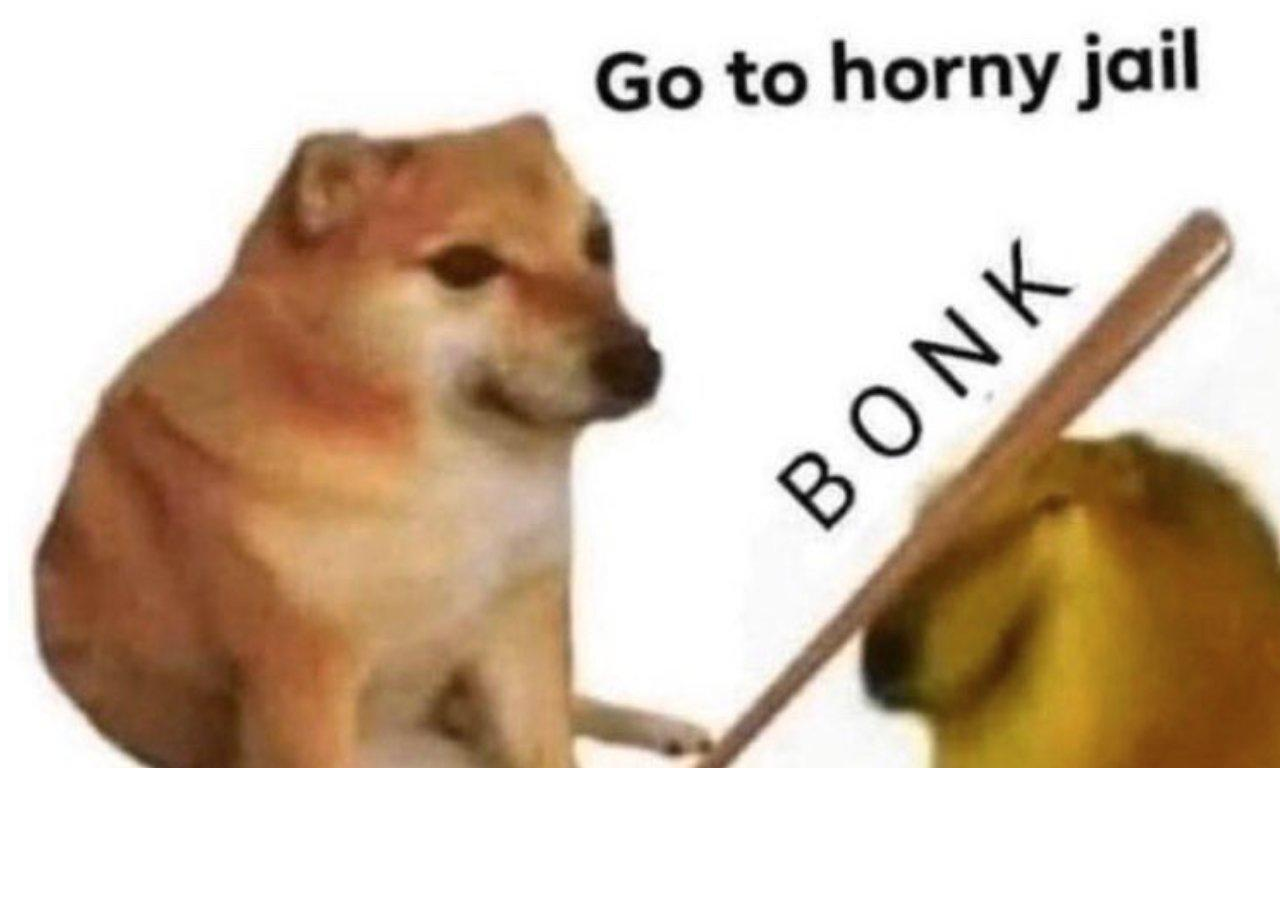
==== Horny.html @ 4aea8038 "Add files via upload" ====
<!DOCTYPE html>
<html lang="en" dir="ltr">
  <head>
    <meta charset="utf-8">
    <title>No Horny</title>
    <link rel="stylesheet" href="/Alessias Site/css/styles.css">
  </head>
  <body>
    <img class="HornyJail" src="images/HornyJail.jpg" alt="Horny Jail">
  </body>
</html>
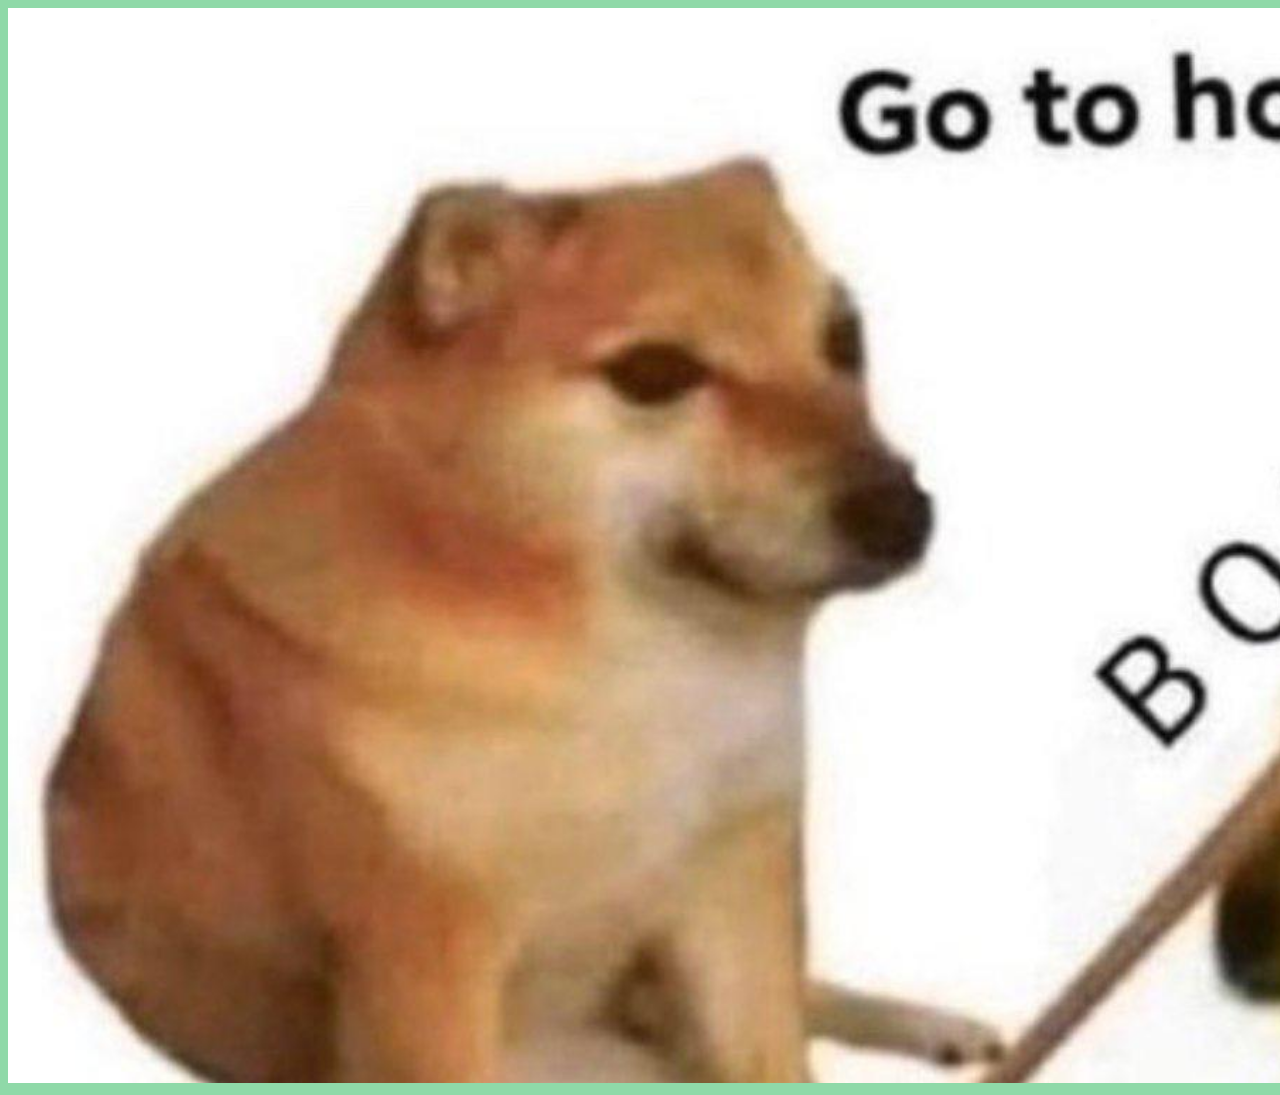
==== commit 228f412c: "Add files via upload" ====
--- a/Horny.html
+++ b/Horny.html
@@ -3,7 +3,7 @@
   <head>
     <meta charset="utf-8">
     <title>No Horny</title>
-    <link rel="stylesheet" href="/Alessias Site/css/styles.css">
+    <link rel="stylesheet" href="css/styles.css">
   </head>
   <body>
     <img class="HornyJail" src="images/HornyJail.jpg" alt="Horny Jail">
--- a/css/styles.css
+++ b/css/styles.css
@@ -0,0 +1,70 @@
+h1 {
+  position: relative;
+  text-align: center;
+  margin-top: 0px;
+  font-family: 'Orelega One', cursive;
+  color: #28b5b5;
+  font-size: 50px;
+  bottom: 200px;
+}
+
+p {
+  text-align: center;
+  position: relative;
+  font-family: 'Orelega One', cursive;
+  font-size: 40px;
+  color: #4b778d;
+  bottom: 200px;
+}
+
+body {
+  background-color: #8fd9a8;
+}
+
+a {
+  text-align: center;
+  position: relative;
+  left: 700px;
+}
+
+/* Images */
+
+.Alessia {
+  width: 600px;
+  text-align: center;
+  position: relative;
+  top: 450px;
+}
+
+.Cheetah {
+  width: 300px;
+  text-align: center;
+  position: relative;
+  right: 400px;
+}
+
+.Snow_Angel {
+  width: 450px;
+  text-align: center;
+  position: relative;
+  left: 500px;
+  top: 100px;
+}
+
+.Racoons {
+  width: 500px;
+  left: 0px;
+  top: 400px;
+  text-align: center;
+  position: relative;
+}
+
+.HornyJail {
+  width: 2000px;
+  text-align: center;
+  top: 700px;
+  left: 600px;
+  bottom: 700px;
+}
+
+/* Images End */
